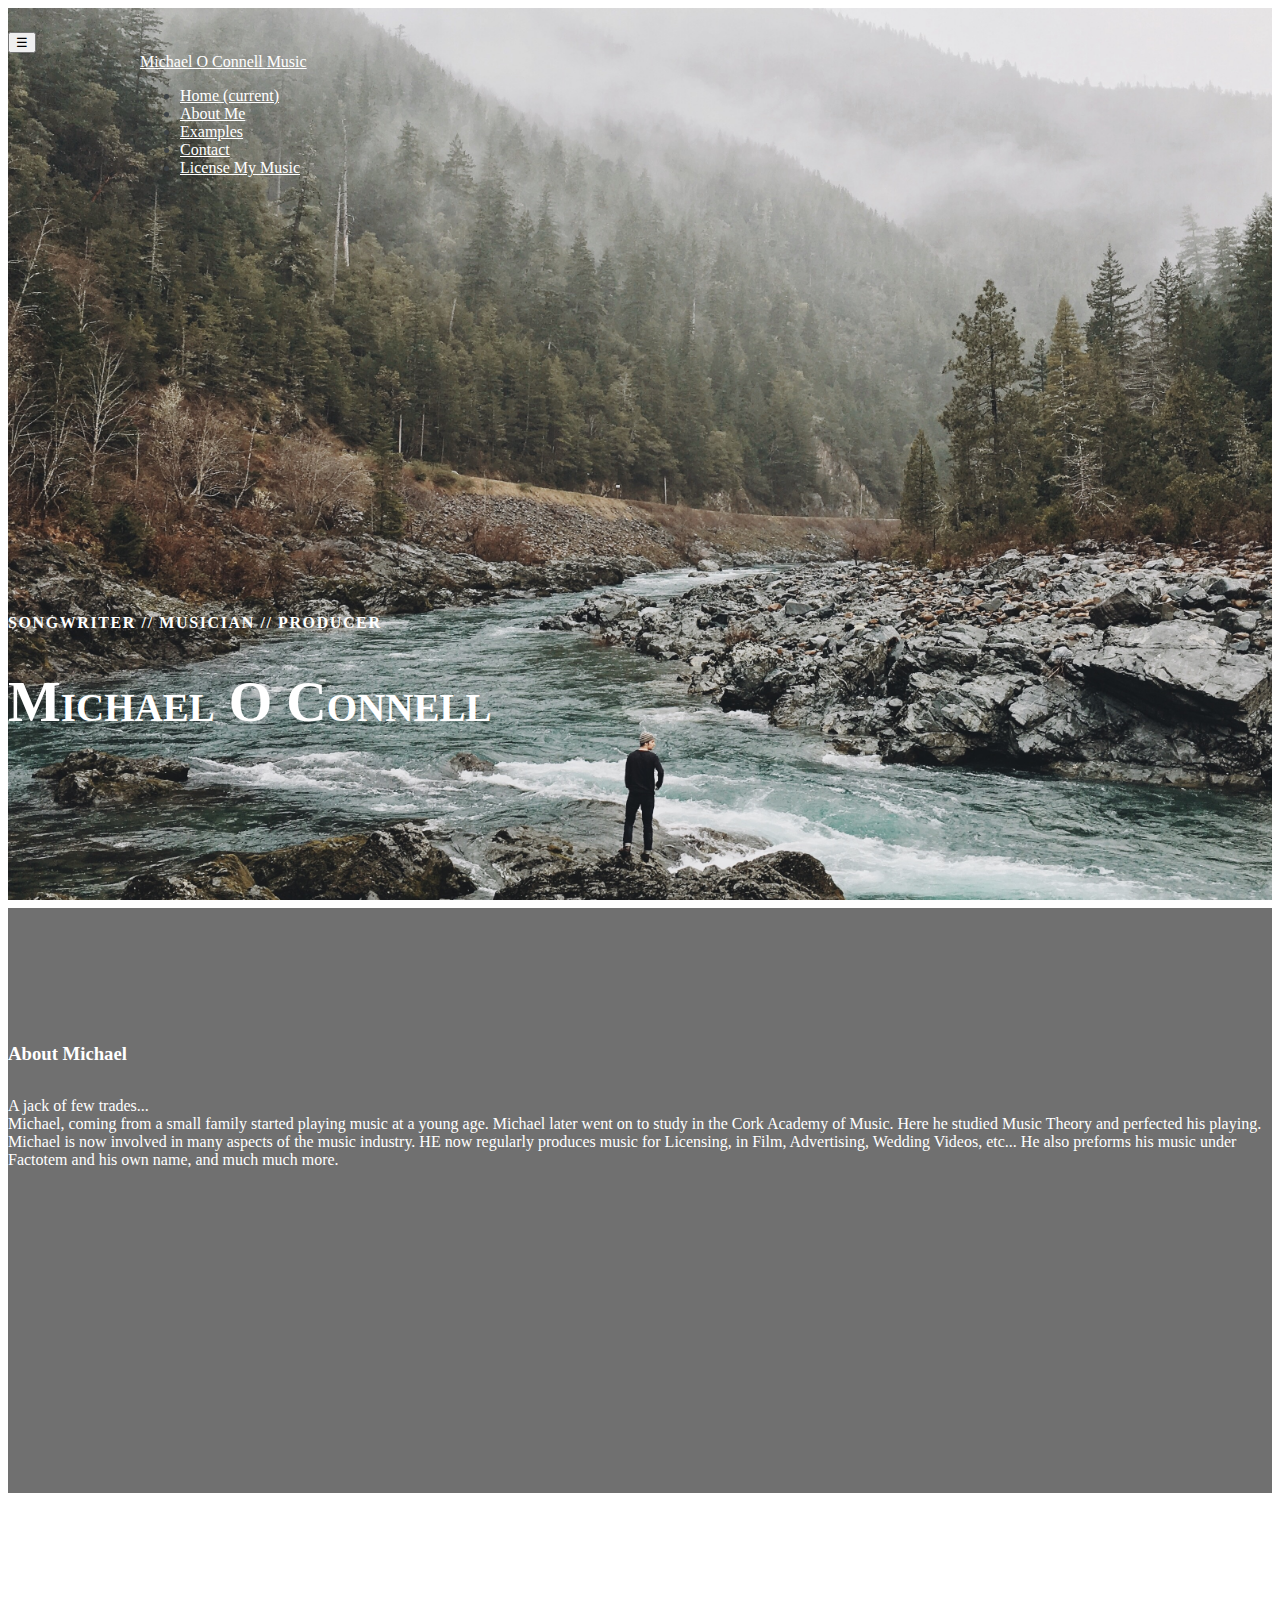
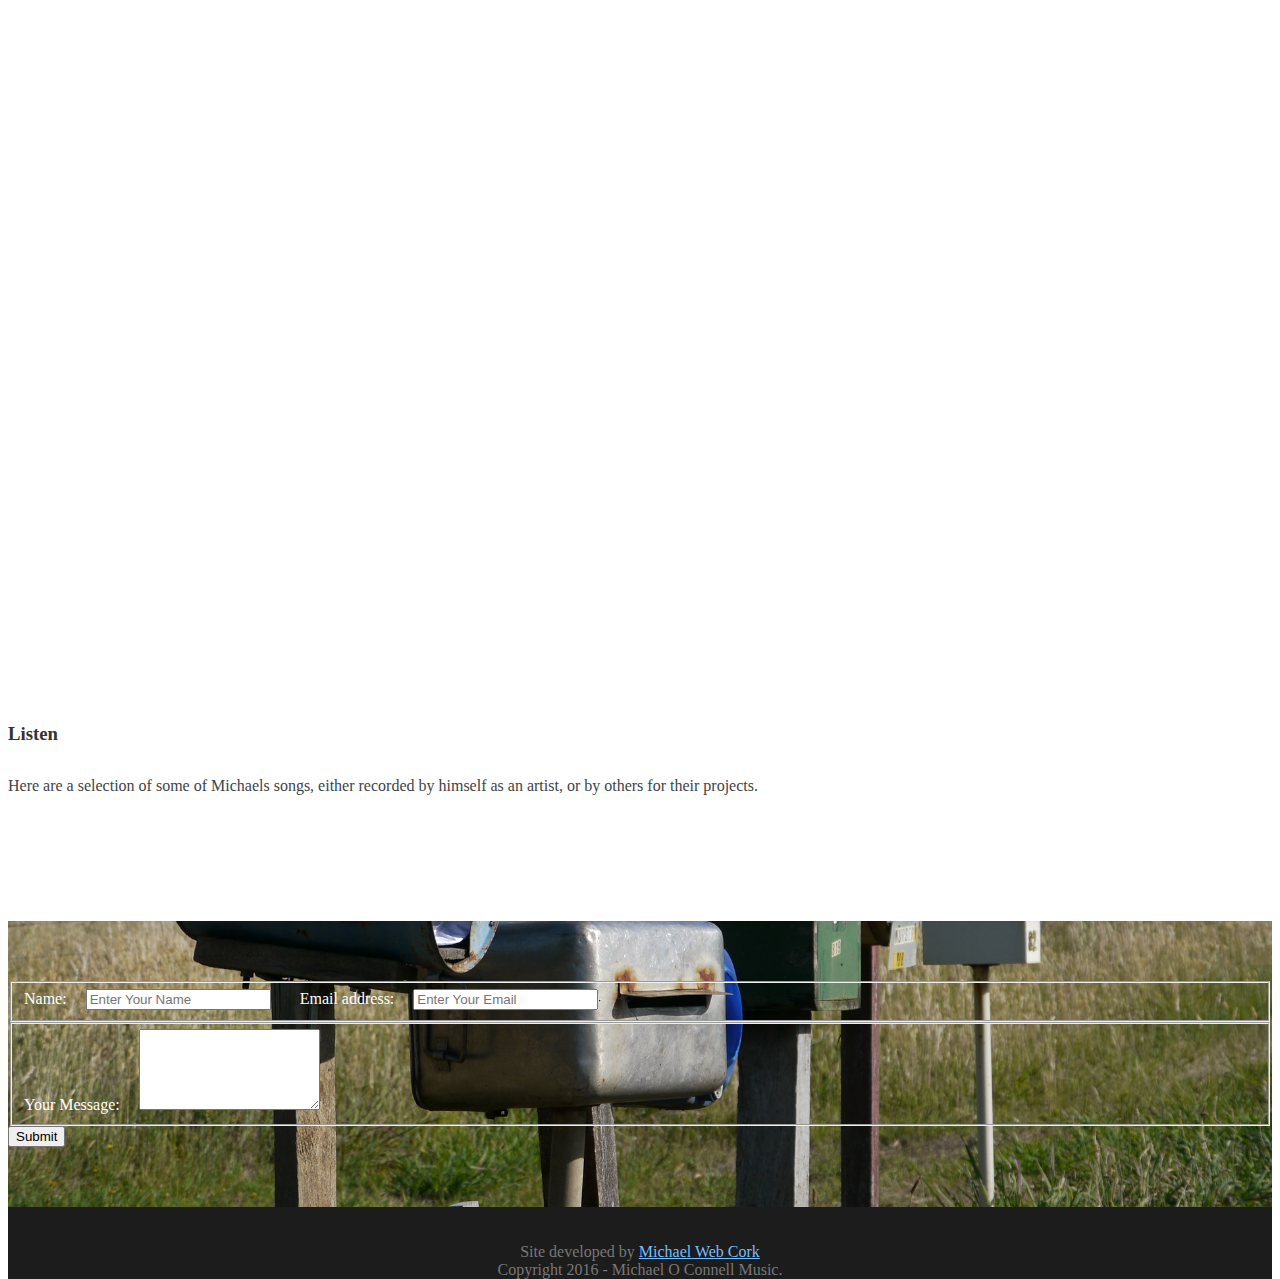
==== index.html @ 48db3cbd "v1" ====
<!DOCTYPE html>
<html lang="en">
  <head>
    <!-- Required meta tags always come first -->
    <meta charset="utf-8">
    <meta name="viewport" content="width=device-width, initial-scale=1, shrink-to-fit=no">
    <meta http-equiv="x-ua-compatible" content="ie=edge">

    <!-- Bootstrap CSS -->
    <link rel="stylesheet" href="https://maxcdn.bootstrapcdn.com/bootstrap/4.0.0-alpha.2/css/bootstrap.min.css" integrity="sha384-y3tfxAZXuh4HwSYylfB+J125MxIs6mR5FOHamPBG064zB+AFeWH94NdvaCBm8qnd" crossorigin="anonymous">
    
    <!-- Font Awesome -->
    <link href="https://maxcdn.bootstrapcdn.com/font-awesome/4.6.3/css/font-awesome.min.css" rel="stylesheet" integrity="sha384-T8Gy5hrqNKT+hzMclPo118YTQO6cYprQmhrYwIiQ/3axmI1hQomh7Ud2hPOy8SP1" crossorigin="anonymous">
    
    <!-- Animate CSS -->
    <link rel="stylesheet" href="css/animate.css">
    
    <!-- Custom CSS -->
    <link rel="stylesheet" href="css/main.css">
  </head>
    <body>
        <header id="top">
            
            <nav class="navbar navbar-fixed-top bg-faded">
                <button class="navbar-toggler hidden-sm-up pull-xs-right" type="button" data-toggle="collapse" data-target="#exCollapsingNavbar2">
                &#9776;
                </button>
                <div class="collapse navbar-toggleable-xs" id="exCollapsingNavbar2">
                    <a class="navbar-brand" href="http://michaeloconnellmusic.com">Michael O Connell Music</a>
                    <ul class="nav navbar-nav pull-xs-right">
                        <li class="nav-item active">
                            <a class="nav-link" href="#top">Home <span class="sr-only">(current)</span></a>
                        </li>
                        <li class="nav-item">
                            <a class="nav-link" href="#about_me">About Me</a>
                        </li>
                        <li class="nav-item">
                            <a class="nav-link" href="#soundcloud">Examples</a>
                        </li>
                        <li class="nav-item">
                            <a class="nav-link" href="#contact">Contact</a>
                        </li>
                        <li class="nav-item">
                            <a class="nav-link btn btn-sm btn-danger" href="">License My Music</a>
                        </li>                        
                    </ul>
                </div>
            </nav>
        
            <div id="header-text" class="center-block text-xs-center">
                <h6 class="animated fadeIn">Songwriter // Musician // Producer</h6>
                <h1 class="animated fadeIn">Michael O Connell</h1>
            </div>
        </header>
    
        <section id="about_me">
            <div class="row">
                <div class="col-xs-12 bacground-img-div about-me-bg">
                    <div class="col-xs-12 overlay">
                        <div class="col-sm-8 col-sm-offset-2 text-xs-center about-me">
                            <h3>About Michael</h3>
                            <p>A jack of few trades...<br/>
                            Michael, coming from a small family started playing music at a young age. Michael later went on to study in the Cork Academy of Music. Here he studied Music Theory and perfected his playing. Michael is now involved in many aspects of the music industry. HE now regularly produces music for Licensing, in Film, Advertising, Wedding Videos, etc... He also preforms his music under Factotem and his own name, and much much more. </p>
                        </div>
                    </div>
                </div>
            </div>
        </section>
    
    
        <section id="soundcloud">
            <div class="row">
                <div class="col-sm-4 col-sm-offset-2">
                   <iframe width="100%" height="450" scrolling="no" frameborder="no" src="https://w.soundcloud.com/player/?url=https%3A//api.soundcloud.com/playlists/2228855&amp;color=ff5500&amp;auto_play=false&amp;hide_related=false&amp;show_comments=true&amp;show_user=true&amp;show_reposts=false"></iframe>                    
                </div>
                <div class="col-sm-4 soundcloud-text">
                    <h3>Listen</h3>
                        <p>Here are a selection of some of Michaels songs, either recorded by himself as an artist, or by others for their projects.</p>
                </div>
            </div>
        </section>
        
        <section id="get-social">
            <div class="row">
                <div class="col-sm-8 col-sm-offset-2 social-container">
                    <a href="https://www.facebook.com/michaeloconnellmusic/"><i id="facebook" class="fa fa-facebook fa-3x animated"></i>
                    </a>
                    <a href="https://twitter.com/MichaelOCMusic"><i class="fa fa-twitter fa-3x animated"></i>
                    </a>
                    <a href="https://soundcloud.com/michaeloconnellmusic"><i class="fa fa-soundcloud fa-3x animated"></i>
                    </a>
                    <a href="https://www.youtube.com/channel/UCFR0JYHigNA57sqzJL_SBTg"><i class="fa fa-youtube fa-3x animated"></i>
                    </a>
                    <a href="https://www.instagram.com/michaeloconnellmusic/"><i class="fa fa-instagram fa-3x animated"></i>
                    </a>
                </div>
            </div>            
        </section>
        
        <section id="contact" class="row bacground-img-div contact-bg">
            <div class="col-sm-8 col-sm-offset-2">
                <form action="https://formspree.io/m.oconnell56@yahoo.ie"
                method="POST">
                    <fieldset class="form-group">
                        <label for="name">Name: </label><input id="naem" type="text" name="name" placeholder="Enter Your Name">
                        <label for="email">Email address: </label><input id="email" type="email" name="_replyto" placeholder="Enter Your Email">
                    </fieldset>
                    <fieldset class="form-group">
                        <label for="message">Your Message:</label>
                        <textarea class="form-control" id="message" rows="5"></textarea>
                    </fieldset>
                    <button type="submit" class="btn btn-primary">Submit</button>
                </form>
            </div>
        </section>
        
        <footer class="footer">
            <div class="container">
                <p class="text-muted text-center">Site developed by <a href="http://michaelwebcork.com/">Michael Web Cork</a><br>Copyright 2016 - Michael O Connell Music.</p>
            </div>
        </footer>
    
    
    <!-- jQuery first, then Bootstrap JS. -->
    <script src="https://ajax.googleapis.com/ajax/libs/jquery/2.1.4/jquery.min.js"></script>
    <script src="js/bootstrap.min.js"></script>
    <script type="text/javascript" src="js/custom.js"></script>
  </body>
</html>
---- css/main.css ----
html,
body {
    height: 100%;
}

body {
    -webkit-font-smoothing: antialiased;
    text-rendering: optimizeLegibility;
    color: #3e4348;
}

h1, h2, h3, h4, h5 {
    color: #333;  
    margin-bottom: 2rem;
}

h6 {
    text-transform: uppercase;
    font-weight: bold;
    font-size: 1rem;
    letter-spacing: 0.1rem;
}

img {
    max-width: 100%;    
}


header {
    background-image: url(../img/bg.jpg);
    height: 100vh;
    background-size: cover;
    background-repeat: no-repeat;
    background-position: center center;
    background-attachment: fixed;
}

.navbar {
    background-color: transparent;
    transition: 1s;
    padding-top: 1.5rem;
    padding-bottom: 1.5rem;
}

.navbar a {
    color: #fff;
}

.navbar-coloured {
    background-color: rgba(39, 39, 39, 0.9);
    padding-top: 1rem;
    padding-bottom: 1rem;
    transition: 1s;
}

.navbar-coloured button {
    color: #fff;
    border-color: #fff;
}

.collapse {
    max-width: 1000px;
    margin: 0 auto;
}

#header-text {
    padding-top: 40vh;
    color: #fff;
    max-width: 550px;
}

#header-text .fadeIn{
    animation-delay: 1s;
}

#header-text h1 {
    font-size: 3.5em;
    color: #fff;
    font-variant: small-caps;
    
}

.bacground-img-div {
    background-image: url(../img/me.jpg);
    background-repeat: no-repeat;
    background-position: center center;
    background-size: cover;
}

.about-me-bg {
    height: 65vh;
    background-attachment: fixed;
    overflow: hidden;
    max-width: 100%;
}

.about-me-bg .overlay {
    background-color: rgba(0, 0, 0, 0.56);
    height: 100%;
    overflow: hidden;
}

.about-me {
    margin-top: 15vh;
    color: #fff;
}

.about-me h3 {
    color: #fff;
}

#soundcloud .row {
    padding-top: 60px;
    padding-bottom: 60px;
}

#soundcloud h3 {
    margin-top: 25%    
}

#contact {
    padding-top: 60px;
    padding-bottom: 60px;
    color: #fff;
}

label {
    margin-right: 15px;
}

input{
    margin-right: 25px;
}

.fa {
    margin: 0 auto;
}

.fa-facebook {
    color: #3B5998;
}

.fa-twitter {
    color: #4099FF;
}

.fa-soundcloud {
    color: #ff3a00;
}

.fa-youtube {
    color: #bb0000;
}

.fa-instagram {
    color: #517fa4;
}

.social-container {
    display: flex;
    justify-content: space-between;
    padding-top: 20px;
    padding-bottom: 30px;
}

.contact-bg {
    background-image: url(../img/letter-box.jpg);
    background-position: bottom;
}

footer {
    text-align: center;
    padding-top: 20px;
    background-color: #1c1c1c
}

footer .container p {
    color: #777777;    
}


footer .container p a {
    color: rgb(116, 191, 255);    
}
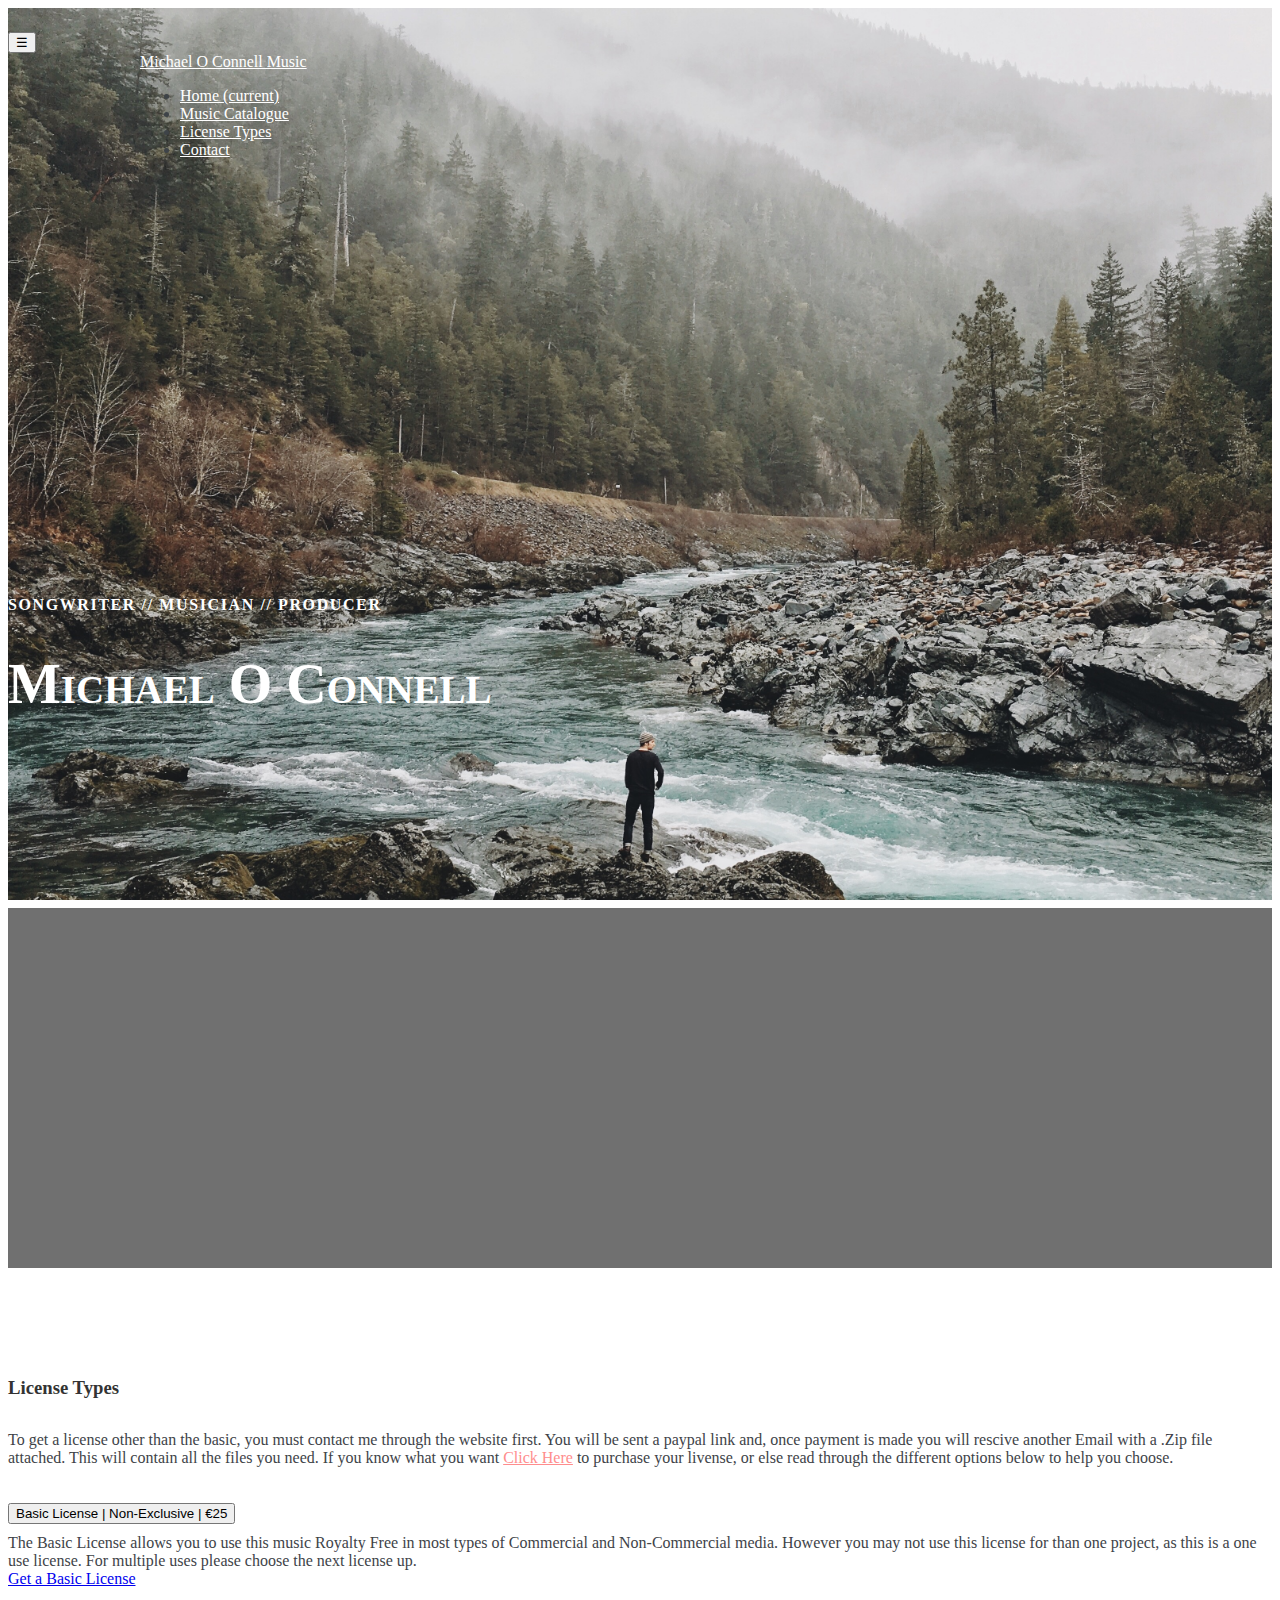
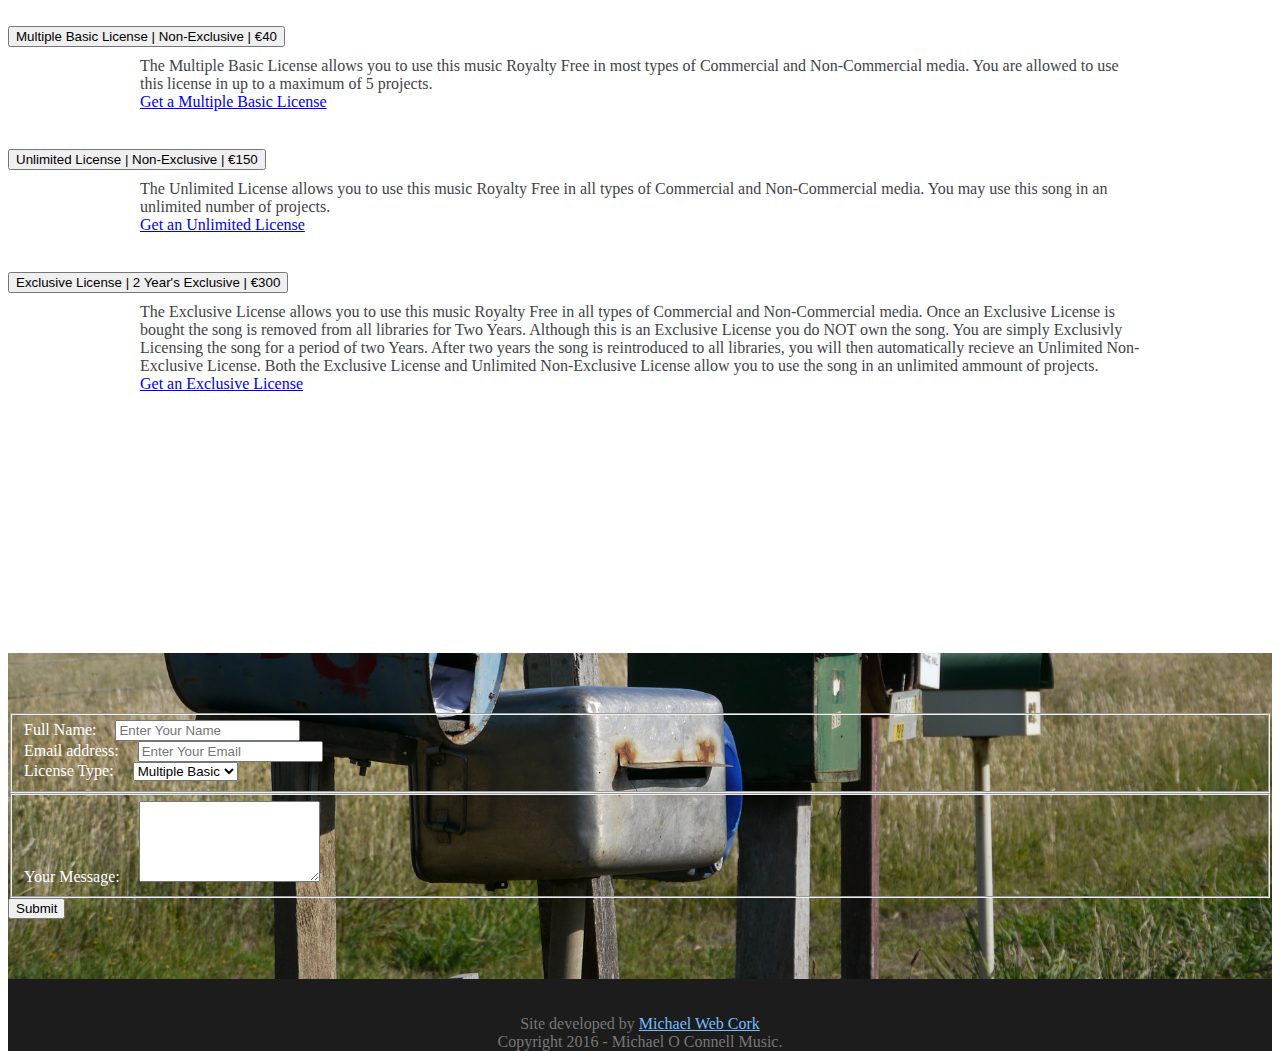
==== commit 440e3f01: "Update1" ====
--- a/index.html
+++ b/index.html
@@ -17,6 +17,7 @@
     
     <!-- Custom CSS -->
     <link rel="stylesheet" href="css/main.css">
+    
   </head>
     <body>
         <header id="top">
@@ -32,17 +33,14 @@
                             <a class="nav-link" href="#top">Home <span class="sr-only">(current)</span></a>
                         </li>
                         <li class="nav-item">
-                            <a class="nav-link" href="#about_me">About Me</a>
-                        </li>
+                            <a class="nav-link btn btn-sm btn-danger" href="#catalogue">Music Catalogue</a>
+                        </li> 
                         <li class="nav-item">
-                            <a class="nav-link" href="#soundcloud">Examples</a>
+                            <a class="nav-link" href="#licenses">License Types</a>
                         </li>
                         <li class="nav-item">
                             <a class="nav-link" href="#contact">Contact</a>
-                        </li>
-                        <li class="nav-item">
-                            <a class="nav-link btn btn-sm btn-danger" href="">License My Music</a>
-                        </li>                        
+                        </li>                       
                     </ul>
                 </div>
             </nav>
@@ -53,34 +51,53 @@
             </div>
         </header>
     
-        <section id="about_me">
+        <div id="catalogue">
             <div class="row">
-                <div class="col-xs-12 bacground-img-div about-me-bg">
+                <section class="col-xs-12 bacground-img-div about-me-bg">
                     <div class="col-xs-12 overlay">
-                        <div class="col-sm-8 col-sm-offset-2 text-xs-center about-me">
-                            <h3>About Michael</h3>
-                            <p>A jack of few trades...<br/>
-                            Michael, coming from a small family started playing music at a young age. Michael later went on to study in the Cork Academy of Music. Here he studied Music Theory and perfected his playing. Michael is now involved in many aspects of the music industry. HE now regularly produces music for Licensing, in Film, Advertising, Wedding Videos, etc... He also preforms his music under Factotem and his own name, and much much more. </p>
+                        <div id="about-me" class="animated col-md-10 col-md-offset-1 text-xs-center about-me">
+                            <h3>Music Catalogue</h3>
+                            <p>New Music Weekly<br>Instant Download After Purchase || Prices are for a Basic Non-Exclusive License. For more License options <a href="#licenses">Click Here</a>.</p>
+                            <script src="https://www.nimbitmusic.com/tags/javascript/artists/michaeloconnell/store/166439"></script>  
                         </div>
                     </div>
+                </section>
+            </div>
+        </div>
+    
+    
+        <section id="licenses">
+          <div class="row">
+           <div class="col-sm-10 col-sm-offset-1 text-xs-center">
+               <h3>License Types</h3>
+               <p>To get a license other than the basic, you must contact me through the website first. You will be sent a paypal link and, once payment is made you will rescive another Email with a .Zip file attached. This will contain all the files you need. If you know what you want <a href="#contact">Click Here</a> to purchase your livense, or else read through the different options below to help you choose.</p>
+           </div>
+            <div class="col-sm-8 col-sm-offset-2">
+                <button class="btn btn-info btn-collapse" data-toggle="collapse" data-target="#demo">Basic License | Non-Exclusive | €25 <i class="fa fa-caret-down" aria-hidden="true"></i></button>
+                <div id="demo" class="pannel-body">
+                    The Basic License allows you to use this music Royalty Free in most types of Commercial and Non-Commercial media. However you may not use this license for than one project, as this is a one use license. For multiple uses please choose the next license up.<br/>
+                    <a href="#catalogue" class="btn btn-success btn-sm">Get a Basic License</a>
+                </div>
+                <br><button class="btn btn-info btn-collapse" data-toggle="collapse" data-target="#collapse-1">Multiple Basic License | Non-Exclusive | €40 <i class="fa fa-caret-down" aria-hidden="true"></i></button>
+                <div id="collapse-1" class="pannel-body collapse">
+                    The Multiple Basic License allows you to use this music Royalty Free in most types of Commercial and Non-Commercial media. You are allowed to use this license in up to a maximum of 5 projects.<br/>
+                    <a href="#contact" class="btn btn-success btn-sm">Get a Multiple Basic License</a>
+                </div>
+                <br><button class="btn btn-info btn-collapse" data-toggle="collapse" data-target="#collapse-2">Unlimited License | Non-Exclusive  | €150 <i class="fa fa-caret-down" aria-hidden="true"></i></button>
+                <div id="collapse-2" class="pannel-body collapse">
+                    The Unlimited License allows you to use this music Royalty Free in all types of Commercial and Non-Commercial media. You may use this song in an unlimited number of projects.<br/>
+                    <a href="#contact" class="btn btn-success btn-sm">Get an Unlimited License</a>
+                </div>
+                <br><button class="btn btn-info btn-collapse" data-toggle="collapse" data-target="#collapse-3">Exclusive License | 2 Year's Exclusive | €300 <i class="fa fa-caret-down" aria-hidden="true"></i></button>
+                <div id="collapse-3" class="pannel-body collapse">
+                    The Exclusive License allows you to use this music Royalty Free in all types of Commercial and Non-Commercial media. Once an Exclusive License is bought the song is removed from all libraries for Two Years. Although this is an Exclusive License you do NOT own the song. You are simply Exclusivly Licensing the song for a period of two Years. After two years the song is reintroduced to all libraries, you will then automatically recieve an Unlimited Non-Exclusive License. Both the Exclusive License and Unlimited Non-Exclusive License allow you to use the song in an unlimited ammount of projects.<br/>
+                    <a href="#contact" class="btn btn-success btn-sm">Get an Exclusive License</a>
                 </div>
             </div>
-        </section>
-    
-    
-        <section id="soundcloud">
-            <div class="row">
-                <div class="col-sm-4 col-sm-offset-2">
-                   <iframe width="100%" height="450" scrolling="no" frameborder="no" src="https://w.soundcloud.com/player/?url=https%3A//api.soundcloud.com/playlists/2228855&amp;color=ff5500&amp;auto_play=false&amp;hide_related=false&amp;show_comments=true&amp;show_user=true&amp;show_reposts=false"></iframe>                    
-                </div>
-                <div class="col-sm-4 soundcloud-text">
-                    <h3>Listen</h3>
-                        <p>Here are a selection of some of Michaels songs, either recorded by himself as an artist, or by others for their projects.</p>
-                </div>
             </div>
         </section>
         
-        <section id="get-social">
+        <section id="contact">
             <div class="row">
                 <div class="col-sm-8 col-sm-offset-2 social-container">
                     <a href="https://www.facebook.com/michaeloconnellmusic/"><i id="facebook" class="fa fa-facebook fa-3x animated"></i>
@@ -98,12 +115,20 @@
         </section>
         
         <section id="contact" class="row bacground-img-div contact-bg">
+           
+           
             <div class="col-sm-8 col-sm-offset-2">
                 <form action="https://formspree.io/m.oconnell56@yahoo.ie"
                 method="POST">
                     <fieldset class="form-group">
-                        <label for="name">Name: </label><input id="naem" type="text" name="name" placeholder="Enter Your Name">
+                        <label for="name">Full Name: </label><input id="naem" type="text" name="name" placeholder="Enter Your Name"><br>
                         <label for="email">Email address: </label><input id="email" type="email" name="_replyto" placeholder="Enter Your Email">
+                        <br>
+                        <label for="license-type">License Type: </label><select id="license-type" name="_replyto" >
+                            <option value="multiple-basic">Multiple Basic</option>
+                            <option value="unlimited" placeholder="unlimited">Unlimited</option>
+                            <option value="exclusive">Exclusive</option>
+                        </select>
                     </fieldset>
                     <fieldset class="form-group">
                         <label for="message">Your Message:</label>
--- a/css/main.css
+++ b/css/main.css
@@ -88,7 +88,6 @@
 }
 
 .about-me-bg {
-    height: 65vh;
     background-attachment: fixed;
     overflow: hidden;
     max-width: 100%;
@@ -102,7 +101,13 @@
 
 .about-me {
     margin-top: 15vh;
-    color: #fff;
+    margin-bottom: 15vh;
+    color: #fff;
+    visibility: hidden;
+}
+
+.fadeInUp {
+    visibility: visible;
 }
 
 .about-me h3 {
@@ -110,22 +115,35 @@
 }
 
 #soundcloud .row {
-    padding-top: 60px;
-    padding-bottom: 60px;
-}
-
-#soundcloud h3 {
-    margin-top: 25%    
+    padding-top: 10vh;
+    padding-bottom: 10vh;
+}
+
+.soundcloud-plugin {
+    visibility: hidden;
+}
+
+.fadeInLeft {
+    visibility: visible;
+}
+
+.soundcloud-text {
+    margin-top: 10%;
+    visibility: hidden;
+}
+
+.fadeInRight {
+    visibility: visible;
 }
 
 #contact {
     padding-top: 60px;
     padding-bottom: 60px;
-    color: #fff;
 }
 
 label {
     margin-right: 15px;
+    color: #fff;
 }
 
 input{
@@ -134,6 +152,10 @@
 
 .fa {
     margin: 0 auto;
+}
+
+.flipInX{
+    visibility: visible;
 }
 
 .fa-facebook {
@@ -181,4 +203,44 @@
 
 footer .container p a {
     color: rgb(116, 191, 255);    
+}
+
+p a {
+    color: #ff8d8d;
+}
+
+p a:hover {
+    color: #a5efb0;
+    text-decoration: none;
+}
+
+.btn-collapse {
+    margin-top: 20px;
+    margin-bottom: 10px;
+}
+
+
+#licenses {
+    padding-top: 10vh;
+    padding-bottom: 10vh;      
+}
+
+.btn {
+    white-space: nowrap;
+}
+
+
+@media screen and (max-width: 543px) {
+    body {
+        font-size: 12px;
+    }
+    section {
+        padding-right: 10px;
+        padding-left: 10px;
+    }
+}
+@media screen and (max-width: 400px) {
+    .btn {
+        white-space: normal;
+    }
 }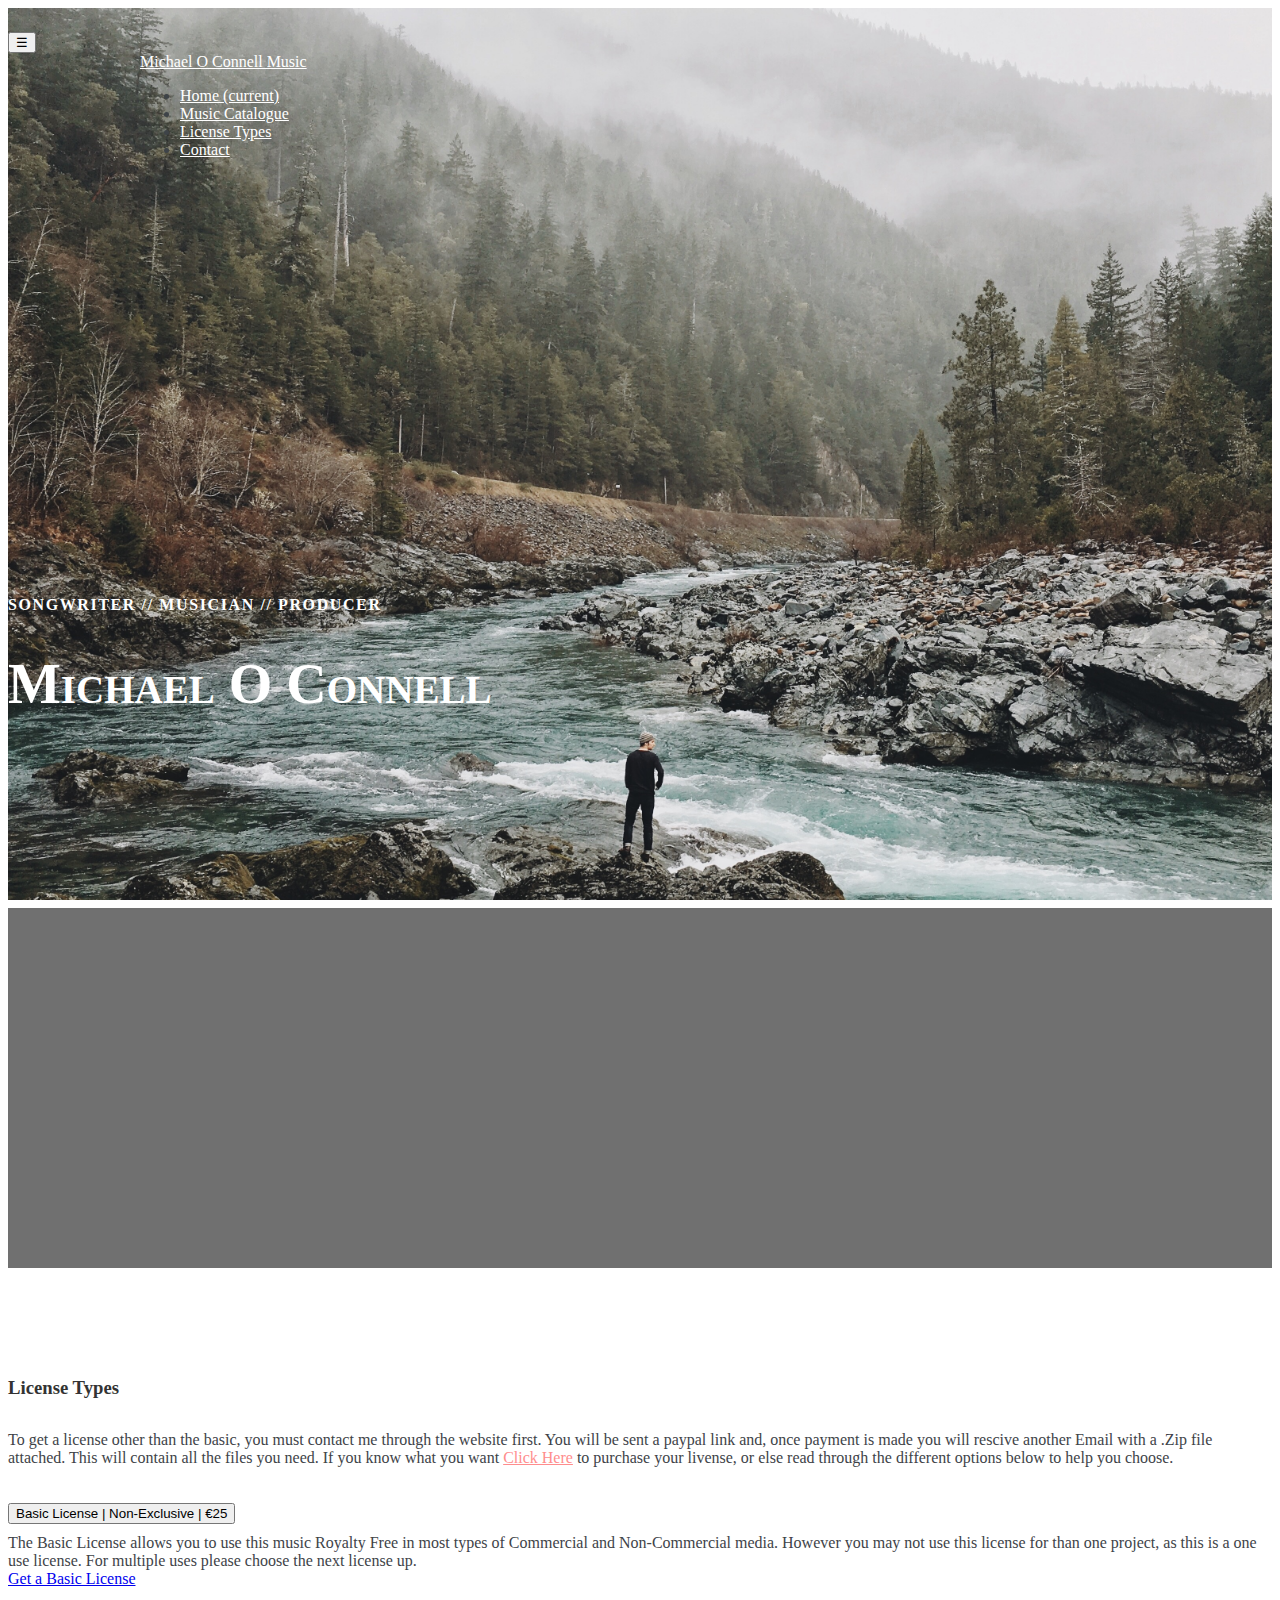
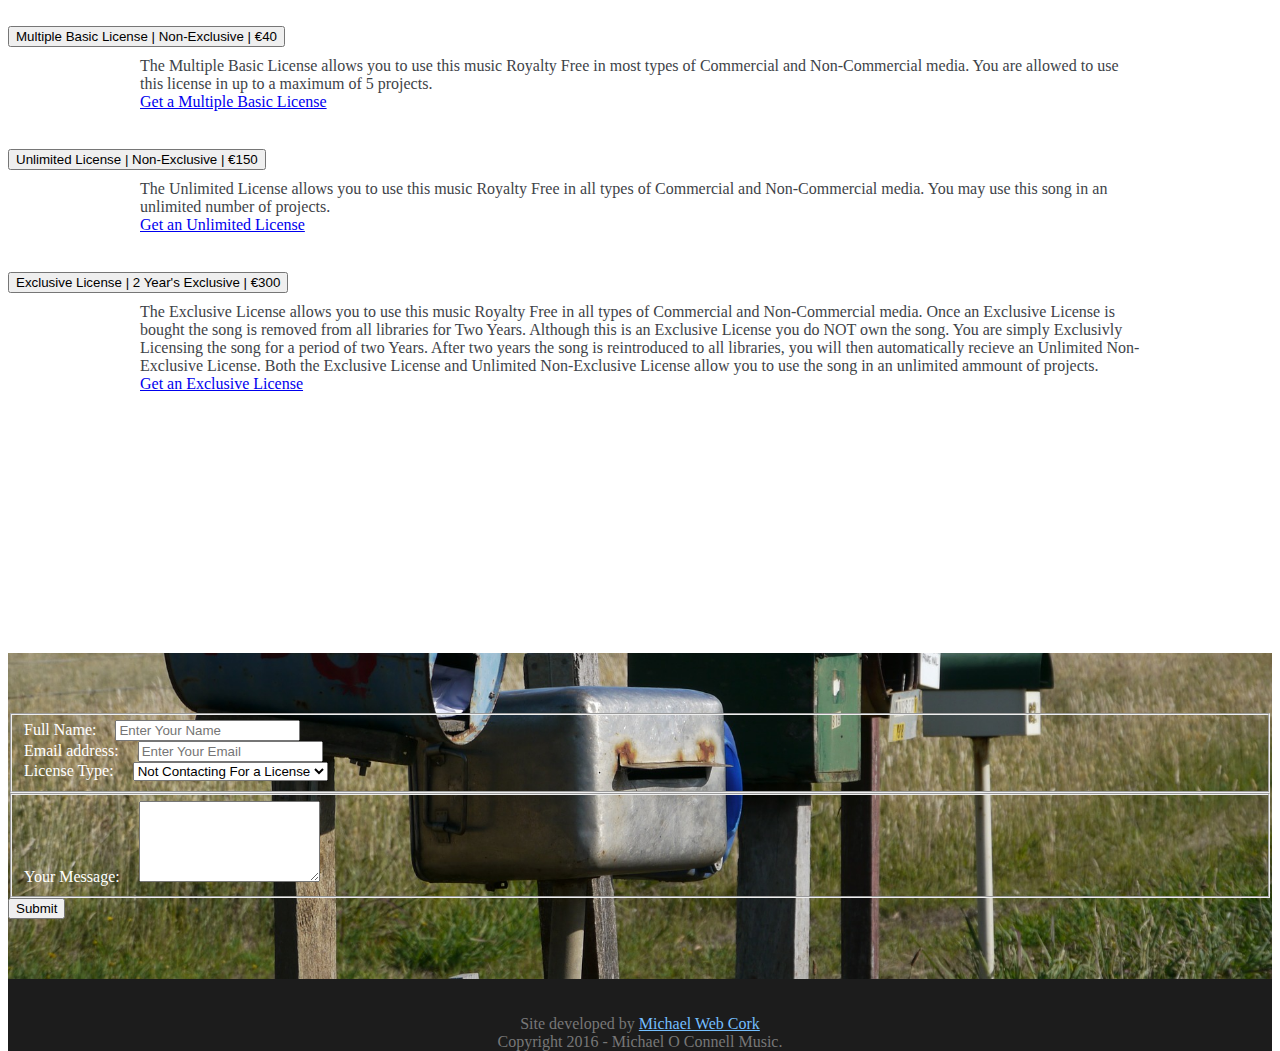
==== commit 6b7be9aa: "Contact Fix" ====
--- a/index.html
+++ b/index.html
@@ -124,7 +124,8 @@
                         <label for="name">Full Name: </label><input id="naem" type="text" name="name" placeholder="Enter Your Name"><br>
                         <label for="email">Email address: </label><input id="email" type="email" name="_replyto" placeholder="Enter Your Email">
                         <br>
-                        <label for="license-type">License Type: </label><select id="license-type" name="_replyto" >
+                        <label for="license-type">License Type: </label><select id="license-type" name="license-type" >
+                           <option value="no_license">Not Contacting For a License</option>
                             <option value="multiple-basic">Multiple Basic</option>
                             <option value="unlimited" placeholder="unlimited">Unlimited</option>
                             <option value="exclusive">Exclusive</option>
@@ -132,8 +133,9 @@
                     </fieldset>
                     <fieldset class="form-group">
                         <label for="message">Your Message:</label>
-                        <textarea class="form-control" id="message" rows="5"></textarea>
+                        <textarea name="message" class="form-control" id="message" rows="5"></textarea>
                     </fieldset>
+                    <input type="text" name="_gotcha" style="display:none" />
                     <button type="submit" class="btn btn-primary">Submit</button>
                 </form>
             </div>
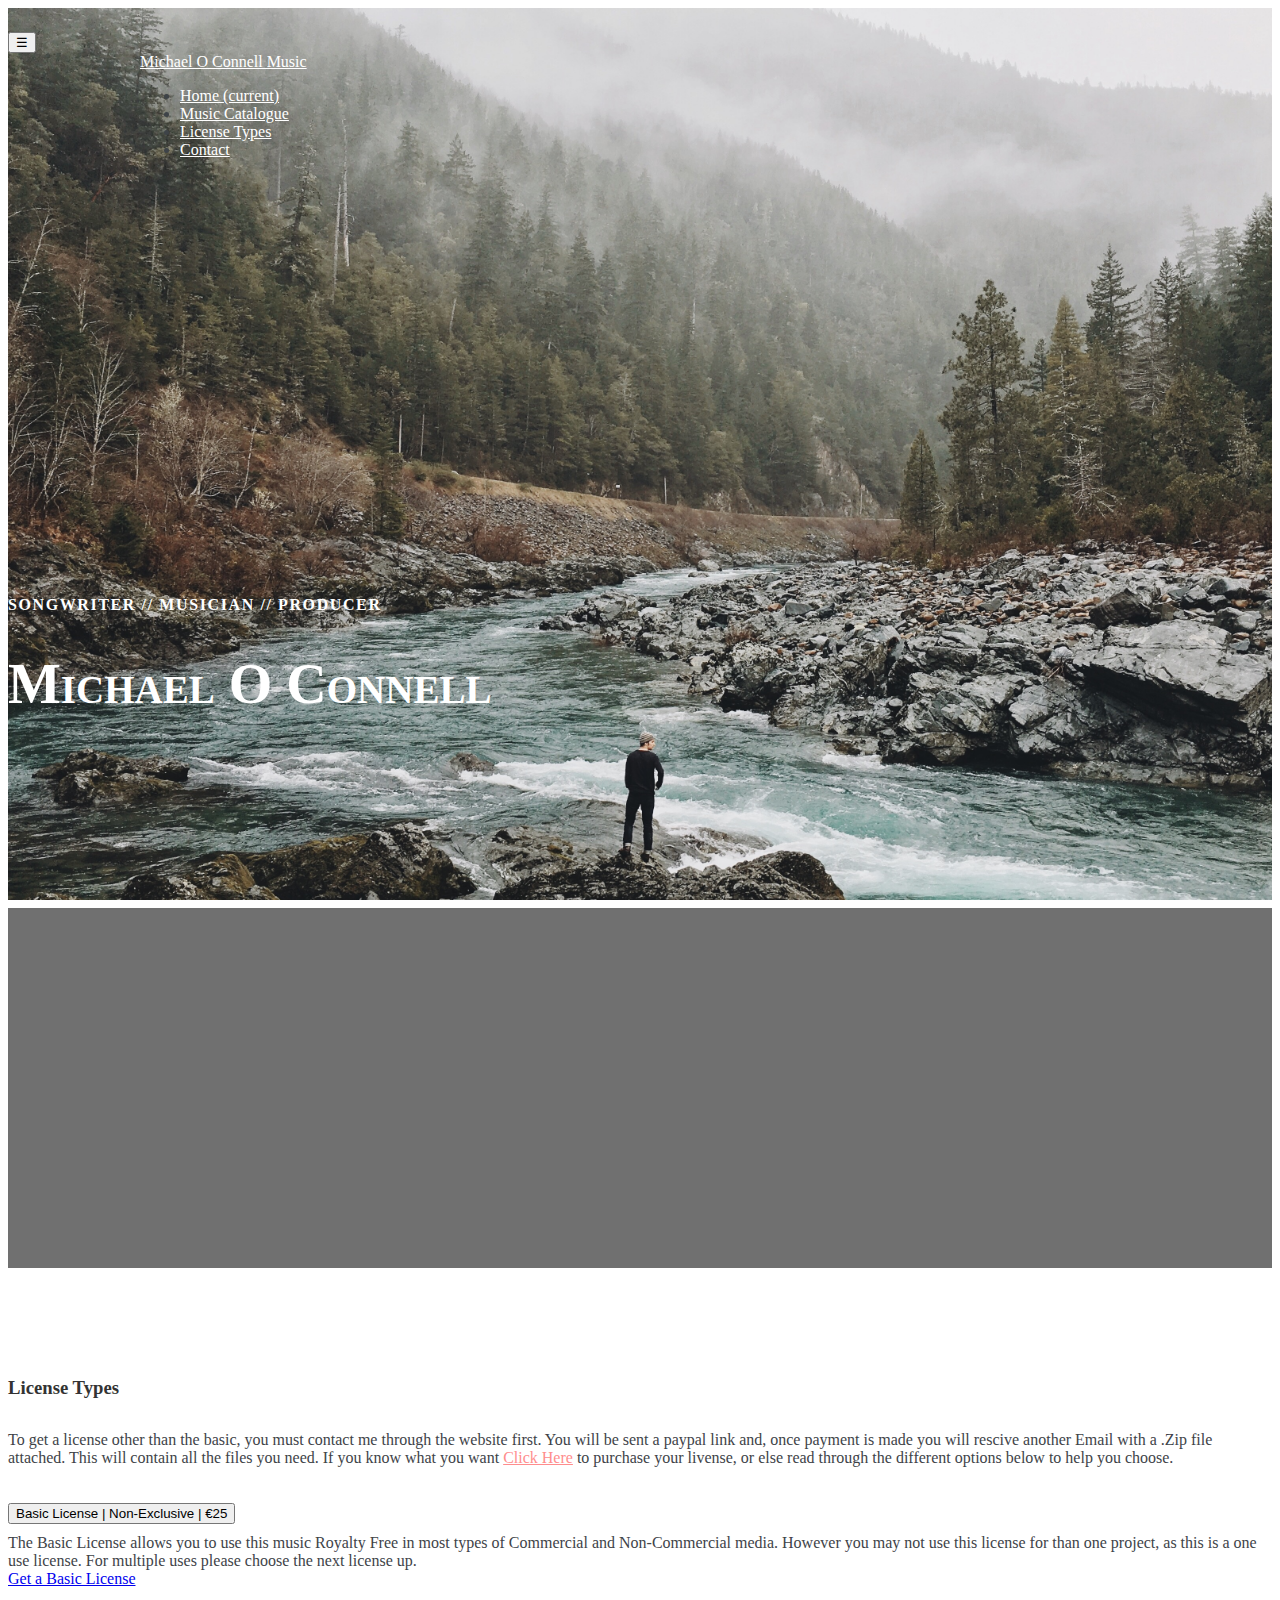
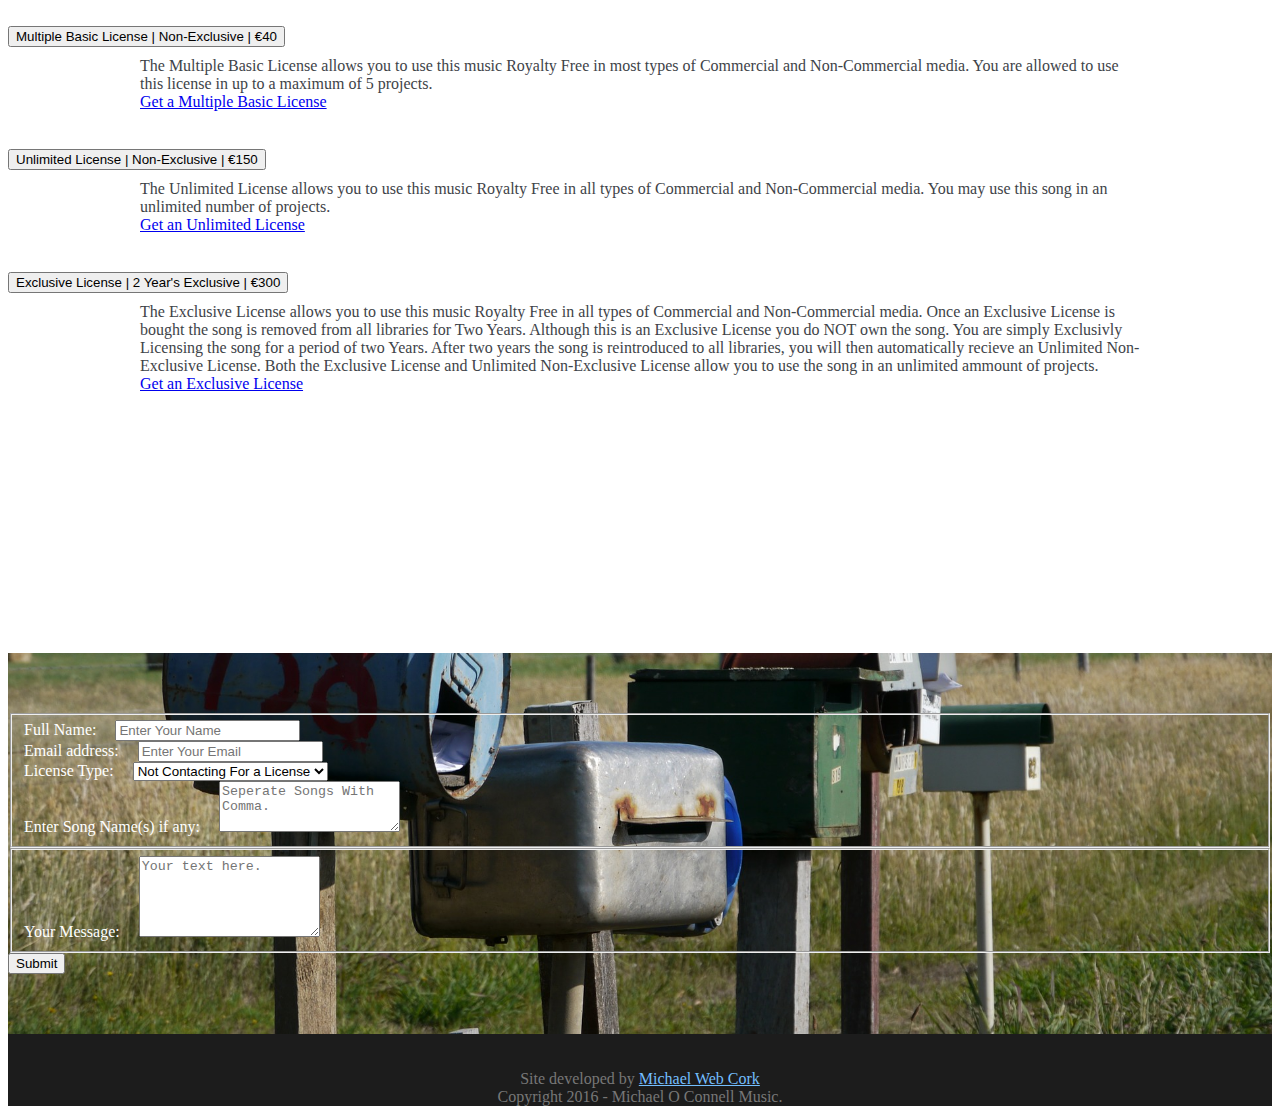
==== commit 19fcf421: "update" ====
--- a/index.html
+++ b/index.html
@@ -130,12 +130,16 @@
                             <option value="unlimited" placeholder="unlimited">Unlimited</option>
                             <option value="exclusive">Exclusive</option>
                         </select>
+                        <br>
+                        <label for="songs">Enter Song Name(s) if any: </label>
+                        <textarea name="songs" class="form-control" id="songs" rows="3" placeholder="Seperate Songs With Comma." ></textarea>
                     </fieldset>
                     <fieldset class="form-group">
-                        <label for="message">Your Message:</label>
-                        <textarea name="message" class="form-control" id="message" rows="5"></textarea>
+                        <label for="message">Your Message: </label>
+                        <textarea name="message" class="form-control" id="message" rows="5" placeholder="Your text here." ></textarea>
                     </fieldset>
                     <input type="text" name="_gotcha" style="display:none" />
+                    <input type="hidden" name="_next" value="//michaeloconnellmusic.github.io/message_confirm.html" />
                     <button type="submit" class="btn btn-primary">Submit</button>
                 </form>
             </div>
@@ -152,5 +156,17 @@
     <script src="https://ajax.googleapis.com/ajax/libs/jquery/2.1.4/jquery.min.js"></script>
     <script src="js/bootstrap.min.js"></script>
     <script type="text/javascript" src="js/custom.js"></script>
+    
+    <script>
+      (function(i,s,o,g,r,a,m){i['GoogleAnalyticsObject']=r;i[r]=i[r]||function(){
+      (i[r].q=i[r].q||[]).push(arguments)},i[r].l=1*new Date();a=s.createElement(o),
+      m=s.getElementsByTagName(o)[0];a.async=1;a.src=g;m.parentNode.insertBefore(a,m)
+      })(window,document,'script','https://www.google-analytics.com/analytics.js','ga');
+
+      ga('create', 'UA-45216196-3', 'auto');
+      ga('send', 'pageview');
+
+    </script>
+    
   </body>
 </html>--- a/css/main.css
+++ b/css/main.css
@@ -35,6 +35,10 @@
     background-attachment: fixed;
 }
 
+.sent_header {
+    background-image: url(../img/sent.jpg);
+}
+
 .navbar {
     background-color: transparent;
     transition: 1s;
@@ -67,6 +71,18 @@
     padding-top: 40vh;
     color: #fff;
     max-width: 550px;
+}
+
+#header-text-sent{
+    padding-top: 40vh;
+    color: #fff;
+    max-width: 550px;}
+
+#header-text-sent h1 {
+    font-size: 5.5em;
+    color: #fff;
+    font-variant: small-caps;
+    
 }
 
 #header-text .fadeIn{
